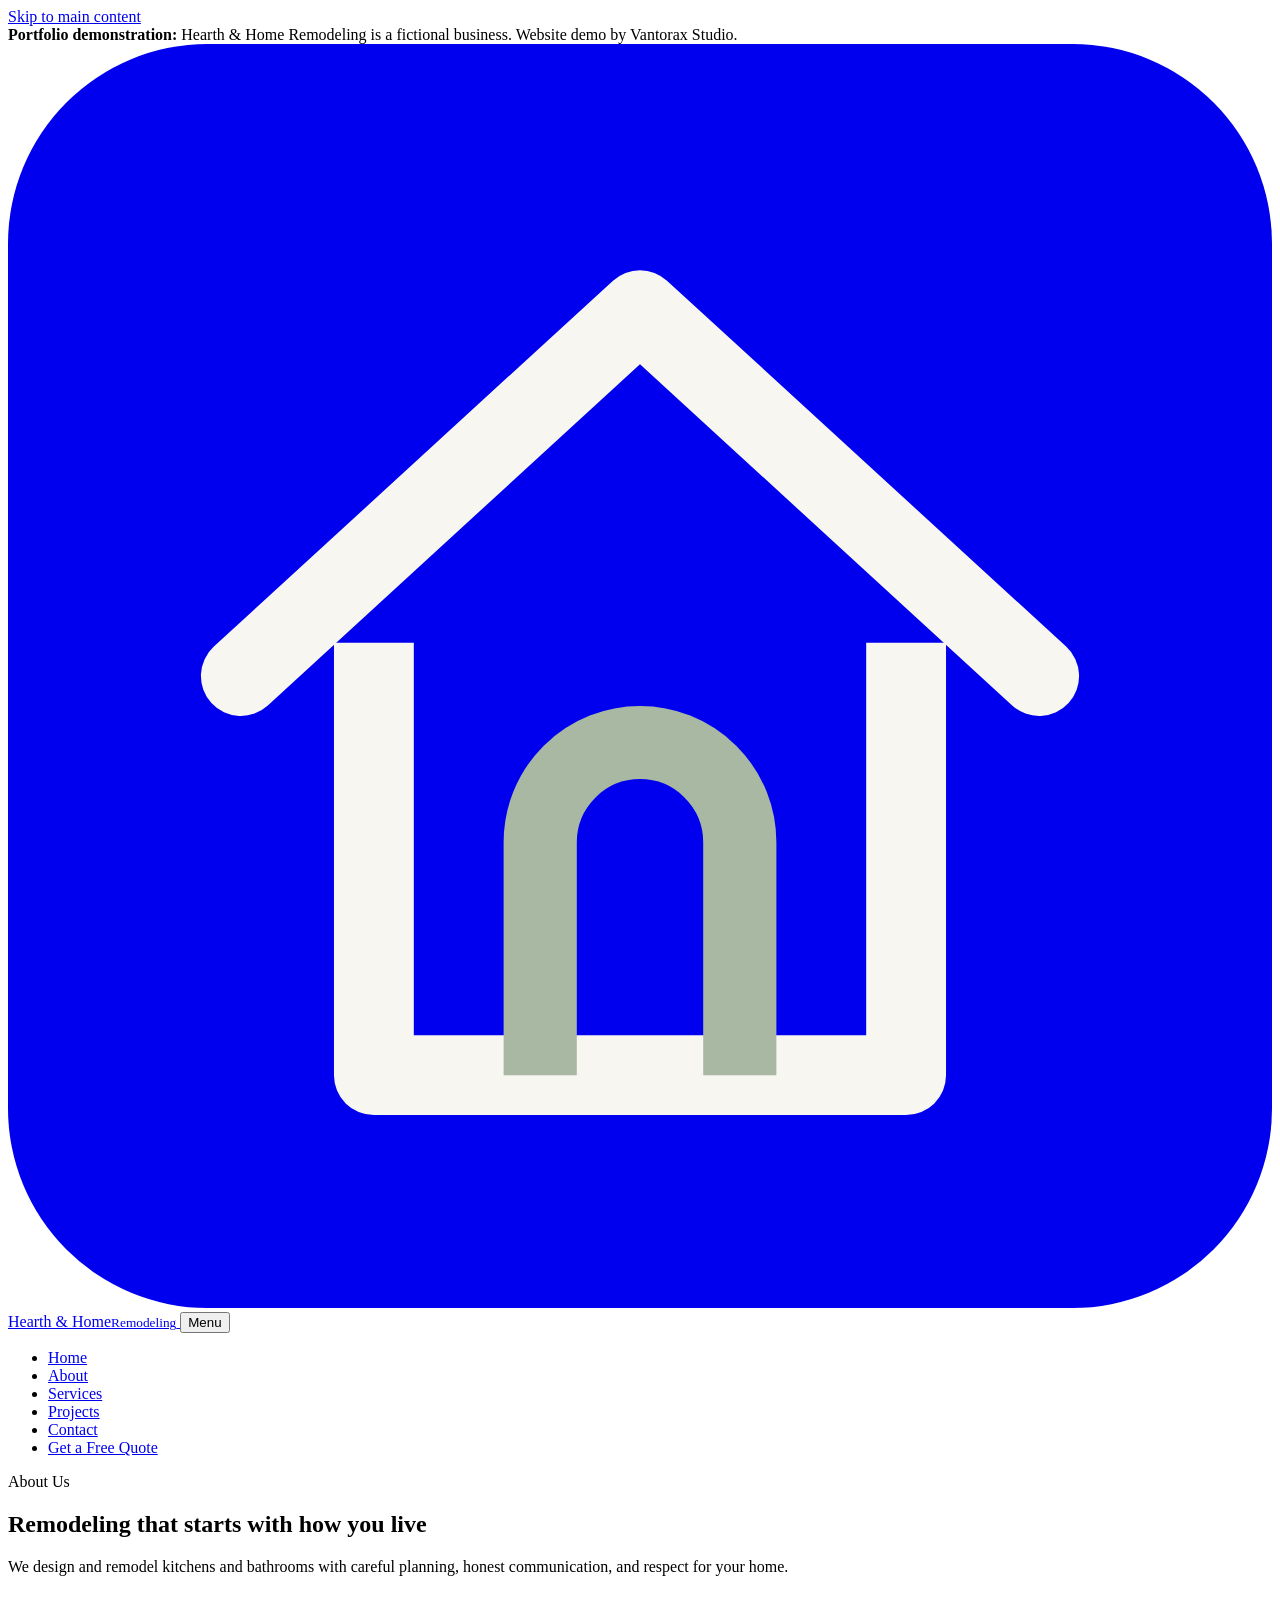
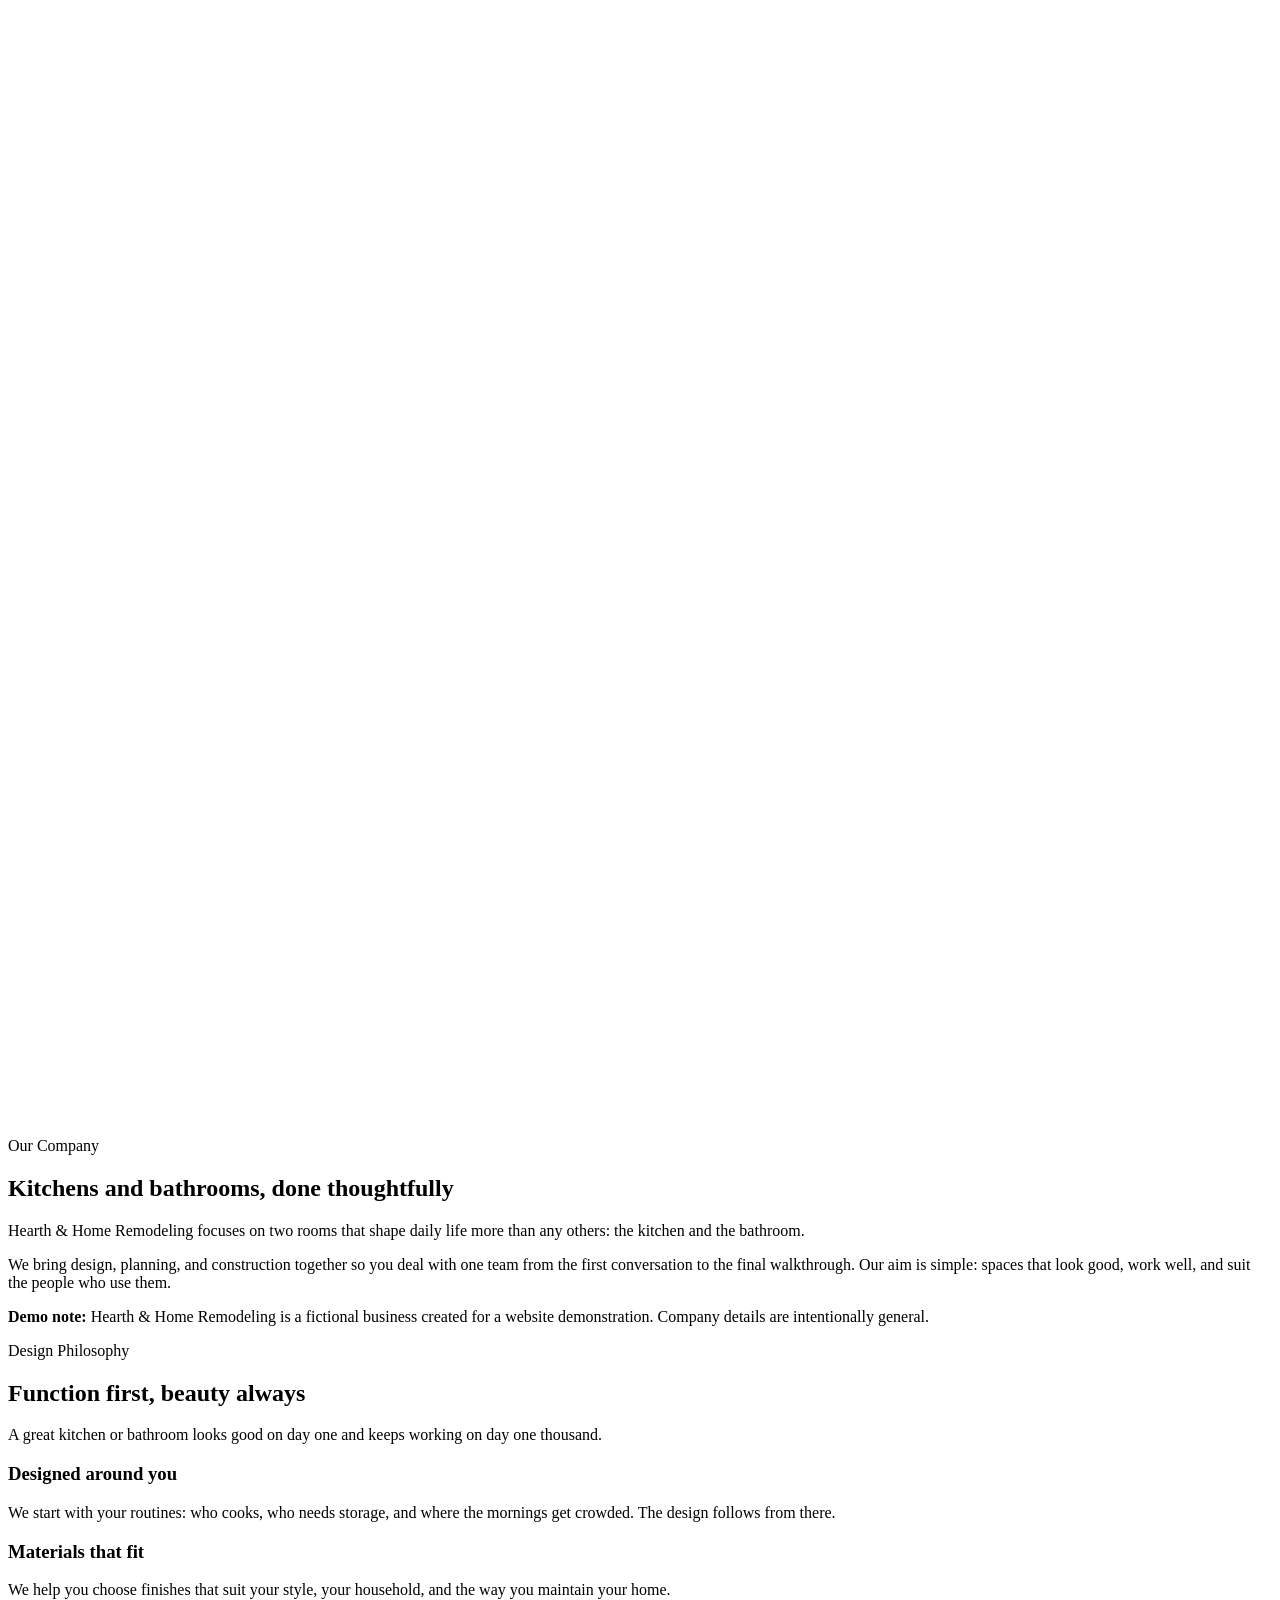
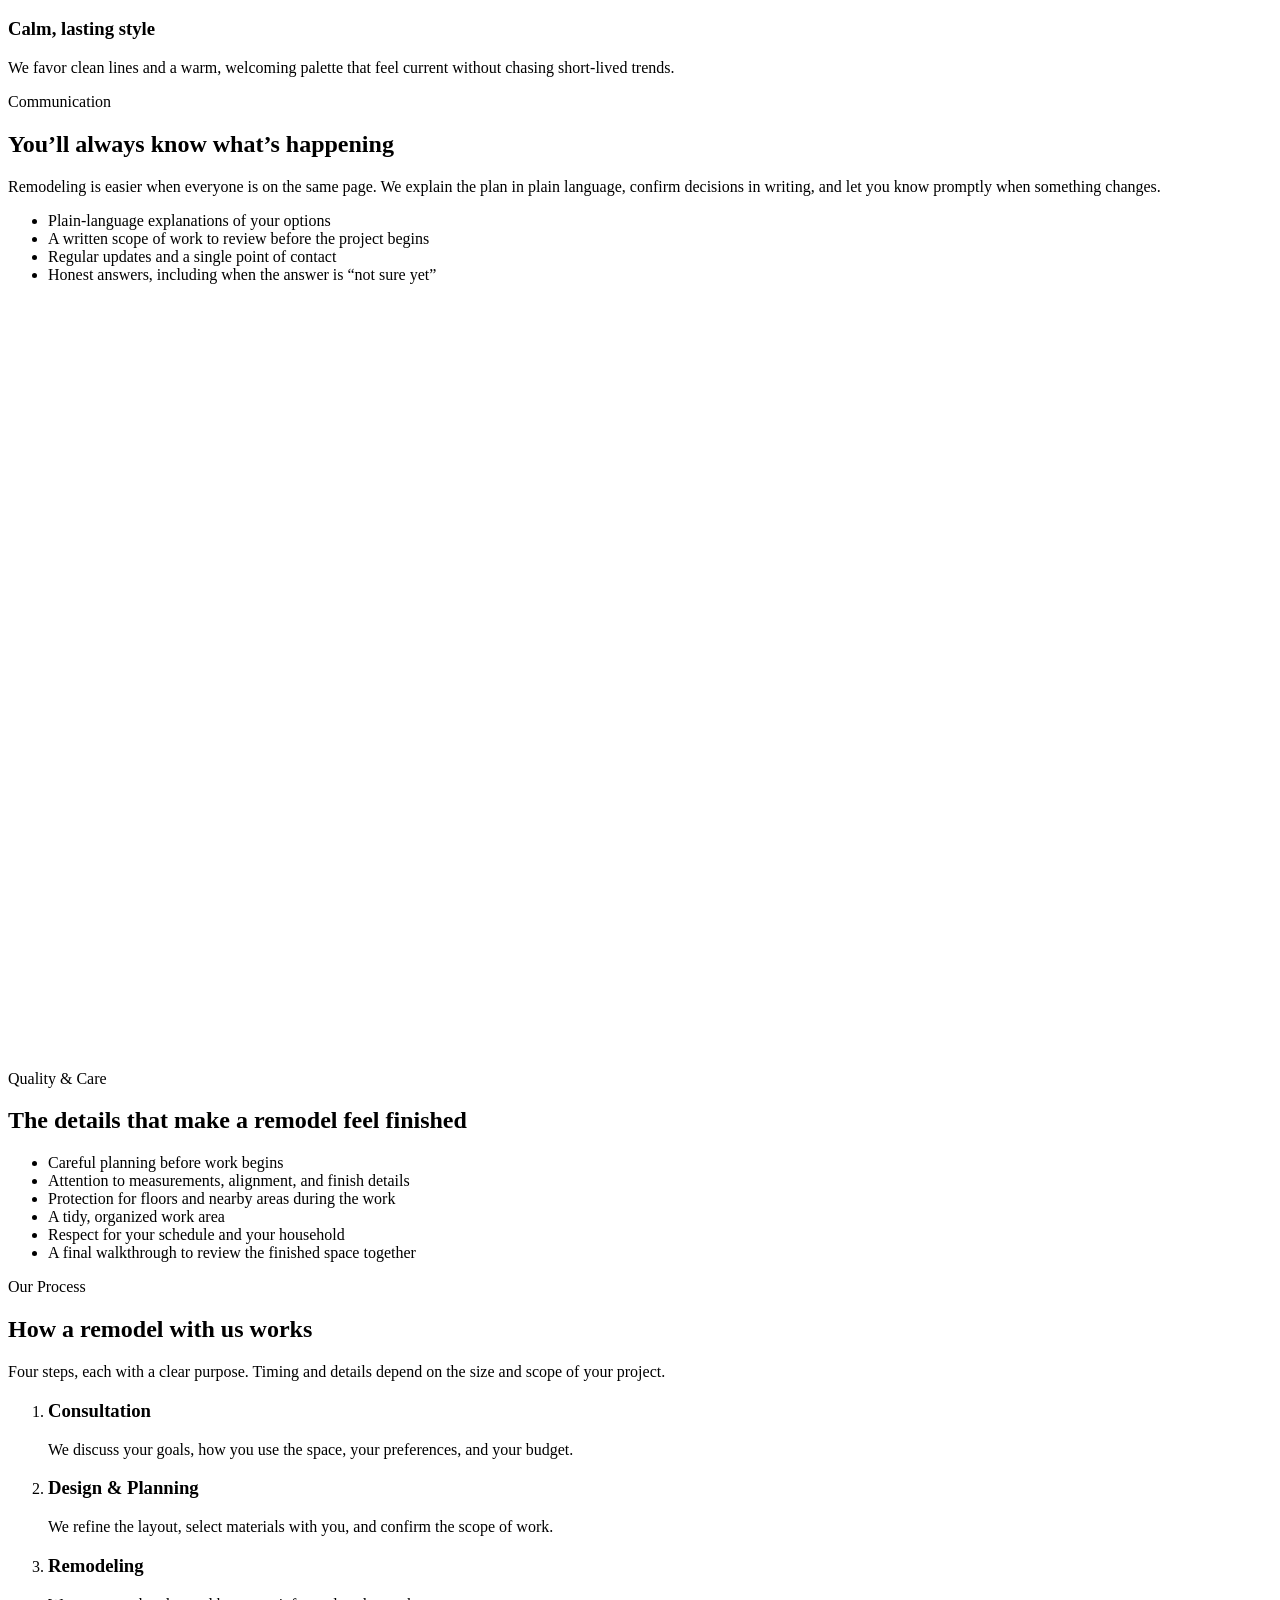
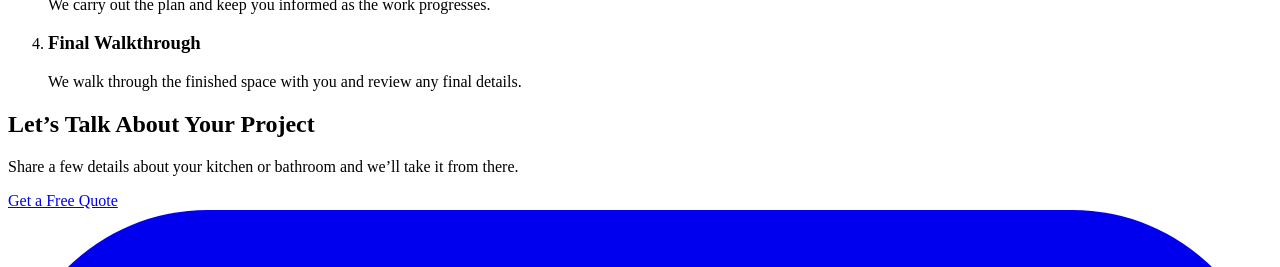
==== about.html @ 311e3ce4 "Add files via upload" ====
<!DOCTYPE html>
<html lang="en">
<head>
  <meta charset="utf-8">
  <meta name="viewport" content="width=device-width, initial-scale=1">
  <title>About Us | Hearth &amp; Home Remodeling</title>
  <meta name="description" content="Learn about the design approach, communication, and care behind Hearth &amp; Home Remodeling, a fictional kitchen and bathroom remodeling company demo.">
  <meta name="theme-color" content="#173D2B">
  <meta property="og:type" content="website">
  <meta property="og:title" content="About Us | Hearth &amp; Home Remodeling">
  <meta property="og:description" content="Learn about the design approach, communication, and care behind Hearth &amp; Home Remodeling, a fictional kitchen and bathroom remodeling company demo.">
  <link rel="icon" href="data:image/svg+xml,%3Csvg xmlns='http://www.w3.org/2000/svg' viewBox='0 0 32 32'%3E%3Crect width='32' height='32' rx='6' fill='%23173D2B'/%3E%3Cpath d='M6 16 16 7l10 9' fill='none' stroke='%23F8F6F0' stroke-width='2.2' stroke-linejoin='round' stroke-linecap='round'/%3E%3Cpath d='M9.5 15v10h13V15' fill='none' stroke='%23F8F6F0' stroke-width='2.2' stroke-linejoin='round'/%3E%3C/svg%3E">
  <link rel="stylesheet" href="style.css">
  <script src="script.js"></script>
</head>
<body>
  <a class="skip-link" href="#main">Skip to main content</a>
  <div class="demo-bar" role="note"><strong>Portfolio demonstration:</strong> Hearth &amp; Home Remodeling is a fictional business. Website demo by Vantorax Studio.</div>
  <header class="site-header">
    <div class="container header-inner">
      <a class="brand" href="index.html" aria-label="Hearth &amp; Home Remodeling, home page">
        <svg class="brand-mark" viewBox="0 0 38 38" aria-hidden="true" focusable="false"><rect width="38" height="38" rx="6" fill="currentColor"/><path d="M7 19 19 8l12 11" fill="none" stroke="#F8F6F0" stroke-width="2.4" stroke-linecap="round" stroke-linejoin="round"/><path d="M11 18v13h16V18" fill="none" stroke="#F8F6F0" stroke-width="2.4" stroke-linejoin="round"/><path d="M16 31v-7a3 3 0 0 1 6 0v7" fill="none" stroke="#A9B8A2" stroke-width="2.2" stroke-linejoin="round"/></svg>
        <span class="brand-text">Hearth &amp; Home<small>Remodeling</small></span>
      </a>
      <button class="nav-toggle" type="button" aria-expanded="false" aria-controls="site-nav">
        <span class="nav-toggle-bars" aria-hidden="true"><span></span><span></span><span></span></span>
        <span class="nav-toggle-label">Menu</span>
      </button>
      <nav class="site-nav" id="site-nav" aria-label="Main navigation">
        <ul>
          <li><a href="index.html">Home</a></li>
          <li><a href="about.html" aria-current="page">About</a></li>
          <li><a href="services.html">Services</a></li>
          <li><a href="projects.html">Projects</a></li>
          <li><a href="contact.html">Contact</a></li>
          <li><a class="btn" href="contact.html">Get a Free Quote</a></li>
        </ul>
      </nav>
    </div>
  </header>

  <main id="main">
    <section class="page-hero" aria-labelledby="page-title">
      <div class="container">
        <p class="eyebrow">About Us</p>
        <h1 id="page-title">Remodeling that starts with how you live</h1>
        <p class="lead">We design and remodel kitchens and bathrooms with careful planning, honest communication, and respect for your home.</p>
      </div>
    </section>

    <section class="section" aria-labelledby="overview-title">
      <div class="container split">
        <figure class="media media--4x5"><img src="https://images.unsplash.com/photo-1604769319166-010643ace337?auto=format&fit=crop&w=900&q=70" srcset="https://images.unsplash.com/photo-1604769319166-010643ace337?auto=format&fit=crop&w=480&q=70 480w, https://images.unsplash.com/photo-1604769319166-010643ace337?auto=format&fit=crop&w=800&q=70 800w, https://images.unsplash.com/photo-1604769319166-010643ace337?auto=format&fit=crop&w=1200&q=70 1200w, https://images.unsplash.com/photo-1604769319166-010643ace337?auto=format&fit=crop&w=1800&q=70 1800w" sizes="(min-width: 860px) 45vw, 92vw" width="900" height="1125" alt="White bathtub beside a wooden cabinet in a bright bathroom" loading="lazy" decoding="async"></figure>
        <div>
          <p class="eyebrow">Our Company</p>
          <h2 id="overview-title">Kitchens and bathrooms, done thoughtfully</h2>
          <p class="lead">Hearth &amp; Home Remodeling focuses on two rooms that shape daily life more than any others: the kitchen and the bathroom.</p>
          <p>We bring design, planning, and construction together so you deal with one team from the first conversation to the final walkthrough. Our aim is simple: spaces that look good, work well, and suit the people who use them.</p>
          <p class="footnote"><strong>Demo note:</strong> Hearth &amp; Home Remodeling is a fictional business created for a website demonstration. Company details are intentionally general.</p>
        </div>
      </div>
    </section>

    <section class="section section--white" aria-labelledby="philosophy-title">
      <div class="container">
        <div class="section-head">
          <p class="eyebrow">Design Philosophy</p>
          <h2 id="philosophy-title">Function first, beauty always</h2>
          <p class="lead">A great kitchen or bathroom looks good on day one and keeps working on day one thousand.</p>
        </div>
        <div class="pillars">
          <div class="pillar"><h3>Designed around you</h3><p>We start with your routines: who cooks, who needs storage, and where the mornings get crowded. The design follows from there.</p></div>
          <div class="pillar"><h3>Materials that fit</h3><p>We help you choose finishes that suit your style, your household, and the way you maintain your home.</p></div>
          <div class="pillar"><h3>Calm, lasting style</h3><p>We favor clean lines and a warm, welcoming palette that feel current without chasing short-lived trends.</p></div>
        </div>
      </div>
    </section>

    <section class="section" aria-labelledby="communication-title">
      <div class="container split split--reverse">
        <div>
          <p class="eyebrow">Communication</p>
          <h2 id="communication-title">You&rsquo;ll always know what&rsquo;s happening</h2>
          <p>Remodeling is easier when everyone is on the same page. We explain the plan in plain language, confirm decisions in writing, and let you know promptly when something changes.</p>
          <ul class="check-list">
            <li>Plain-language explanations of your options</li>
            <li>A written scope of work to review before the project begins</li>
            <li>Regular updates and a single point of contact</li>
            <li>Honest answers, including when the answer is &ldquo;not sure yet&rdquo;</li>
          </ul>
        </div>
        <figure class="media media--4x3"><img src="https://images.unsplash.com/photo-1592506119503-c0b18879bd5a?auto=format&fit=crop&w=1000&q=70" srcset="https://images.unsplash.com/photo-1592506119503-c0b18879bd5a?auto=format&fit=crop&w=480&q=70 480w, https://images.unsplash.com/photo-1592506119503-c0b18879bd5a?auto=format&fit=crop&w=800&q=70 800w, https://images.unsplash.com/photo-1592506119503-c0b18879bd5a?auto=format&fit=crop&w=1200&q=70 1200w, https://images.unsplash.com/photo-1592506119503-c0b18879bd5a?auto=format&fit=crop&w=1800&q=70 1800w" sizes="(min-width: 860px) 45vw, 92vw" width="1000" height="750" alt="White and wood kitchen cabinetry in a modern kitchen" loading="lazy" decoding="async"></figure>
      </div>
    </section>

    <section class="section section--sand" aria-labelledby="quality-title">
      <div class="container">
        <div class="section-head">
          <p class="eyebrow">Quality &amp; Care</p>
          <h2 id="quality-title">The details that make a remodel feel finished</h2>
        </div>
        <ul class="check-list two-col-list">
          <li>Careful planning before work begins</li>
          <li>Attention to measurements, alignment, and finish details</li>
          <li>Protection for floors and nearby areas during the work</li>
          <li>A tidy, organized work area</li>
          <li>Respect for your schedule and your household</li>
          <li>A final walkthrough to review the finished space together</li>
        </ul>
      </div>
    </section>

    <section class="section" aria-labelledby="process-title">
      <div class="container">
        <div class="section-head">
          <p class="eyebrow">Our Process</p>
          <h2 id="process-title">How a remodel with us works</h2>
          <p class="lead">Four steps, each with a clear purpose. Timing and details depend on the size and scope of your project.</p>
        </div>
        <ol class="process">
          <li><h3>Consultation</h3><p>We discuss your goals, how you use the space, your preferences, and your budget.</p></li>
          <li><h3>Design &amp; Planning</h3><p>We refine the layout, select materials with you, and confirm the scope of work.</p></li>
          <li><h3>Remodeling</h3><p>We carry out the plan and keep you informed as the work progresses.</p></li>
          <li><h3>Final Walkthrough</h3><p>We walk through the finished space with you and review any final details.</p></li>
        </ol>
      </div>
    </section>

    <section class="section section--dark cta-band on-dark" aria-labelledby="cta-title">
      <div class="container">
        <h2 id="cta-title">Let&rsquo;s Talk About Your Project</h2>
        <p>Share a few details about your kitchen or bathroom and we&rsquo;ll take it from there.</p>
        <div class="btn-row"><a class="btn btn--light" href="contact.html">Get a Free Quote</a></div>
      </div>
    </section>
  </main>

  <footer class="site-footer">
    <div class="container">
      <div class="footer-grid">
        <div class="footer-brand">
          <a class="brand" href="index.html" aria-label="Hearth &amp; Home Remodeling, home page">
            <svg class="brand-mark" viewBox="0 0 38 38" aria-hidden="true" focusable="false"><rect width="38" height="38" rx="6" fill="currentColor"/><path d="M7 19 19 8l12 11" fill="none" stroke="#F8F6F0" stroke-width="2.4" stroke-linecap="round" stroke-linejoin="round"/><path d="M11 18v13h16V18" fill="none" stroke="#F8F6F0" stroke-width="2.4" stroke-linejoin="round"/><path d="M16 31v-7a3 3 0 0 1 6 0v7" fill="none" stroke="#A9B8A2" stroke-width="2.2" stroke-linejoin="round"/></svg>
            <span class="brand-text">Hearth &amp; Home<small>Remodeling</small></span>
          </a>
          <p>Thoughtfully designed kitchens and bathrooms, planned around how you live.</p>
        </div>
        <nav aria-label="Footer quick links">
          <h2>Quick Links</h2>
          <ul class="footer-links">
            <li><a href="index.html">Home</a></li>
            <li><a href="about.html">About</a></li>
            <li><a href="services.html">Services</a></li>
            <li><a href="projects.html">Projects</a></li>
            <li><a href="contact.html">Contact</a></li>
          </ul>
        </nav>
        <nav aria-label="Footer services">
          <h2>Services</h2>
          <ul class="footer-links">
            <li><a href="services.html#kitchen">Kitchen Remodeling</a></li>
            <li><a href="services.html#bathroom">Bathroom Remodeling</a></li>
            <li><a href="services.html#design">Design &amp; Planning</a></li>
            <li><a href="services.html#whole-home">Whole-Home Updates</a></li>
          </ul>
        </nav>
        <div>
          <h2>Contact</h2>
          <address class="footer-contact">
            <span class="demo-tag">Demo contact information</span>
            <p>Phone: <a href="tel:+15550100142">(555) 010-0142</a></p>
            <p>Email: <a href="mailto:hello@example.com">hello@example.com</a></p>
            <p>Service area: fictional, for demonstration only</p>
          </address>
        </div>
      </div>
      <div class="footer-bottom">
        <p>&copy; <span data-year>2026</span> Hearth &amp; Home Remodeling (fictional demonstration business). All rights reserved.</p>
        <p>This website is a portfolio demonstration created by Vantorax Studio. The business, contact details, and project concepts are fictional. Photography is sourced from Unsplash and shown as illustrative concepts only.</p>
      </div>
    </div>
  </footer>
</body>
</html>
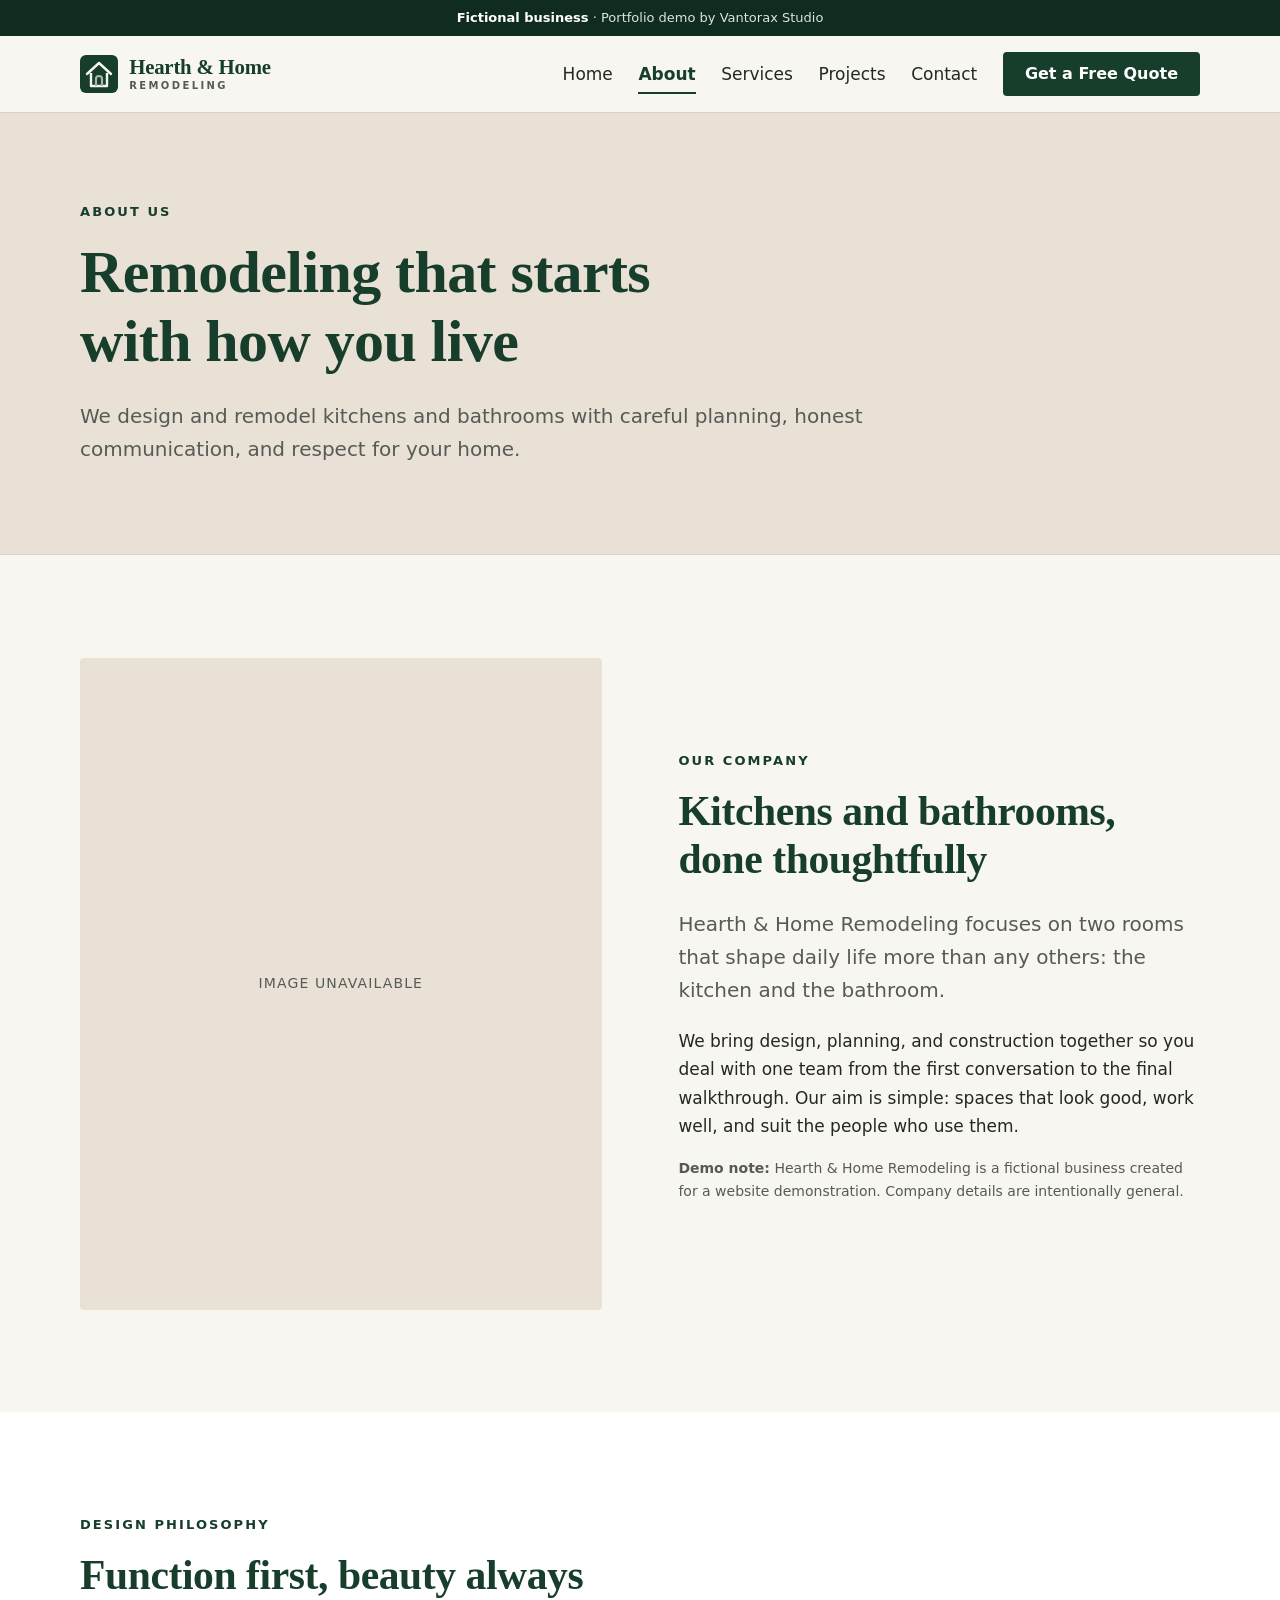
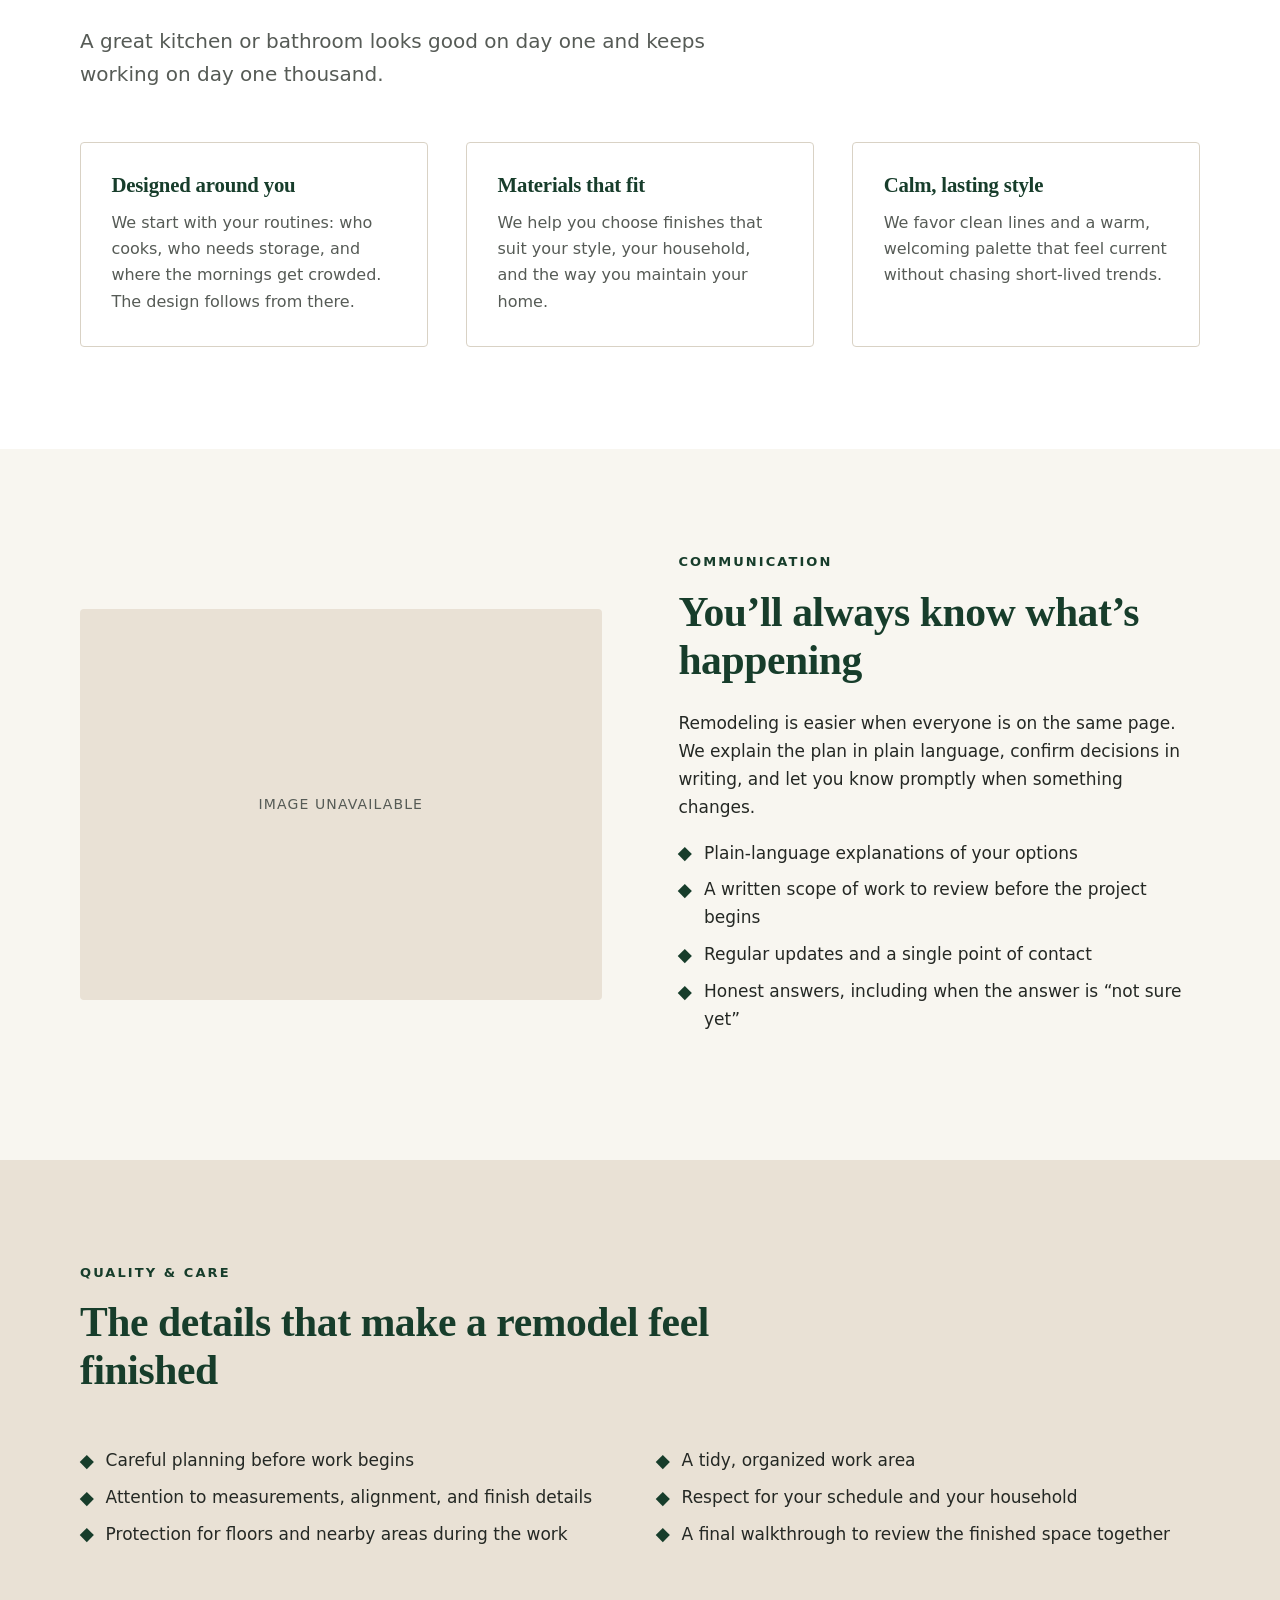
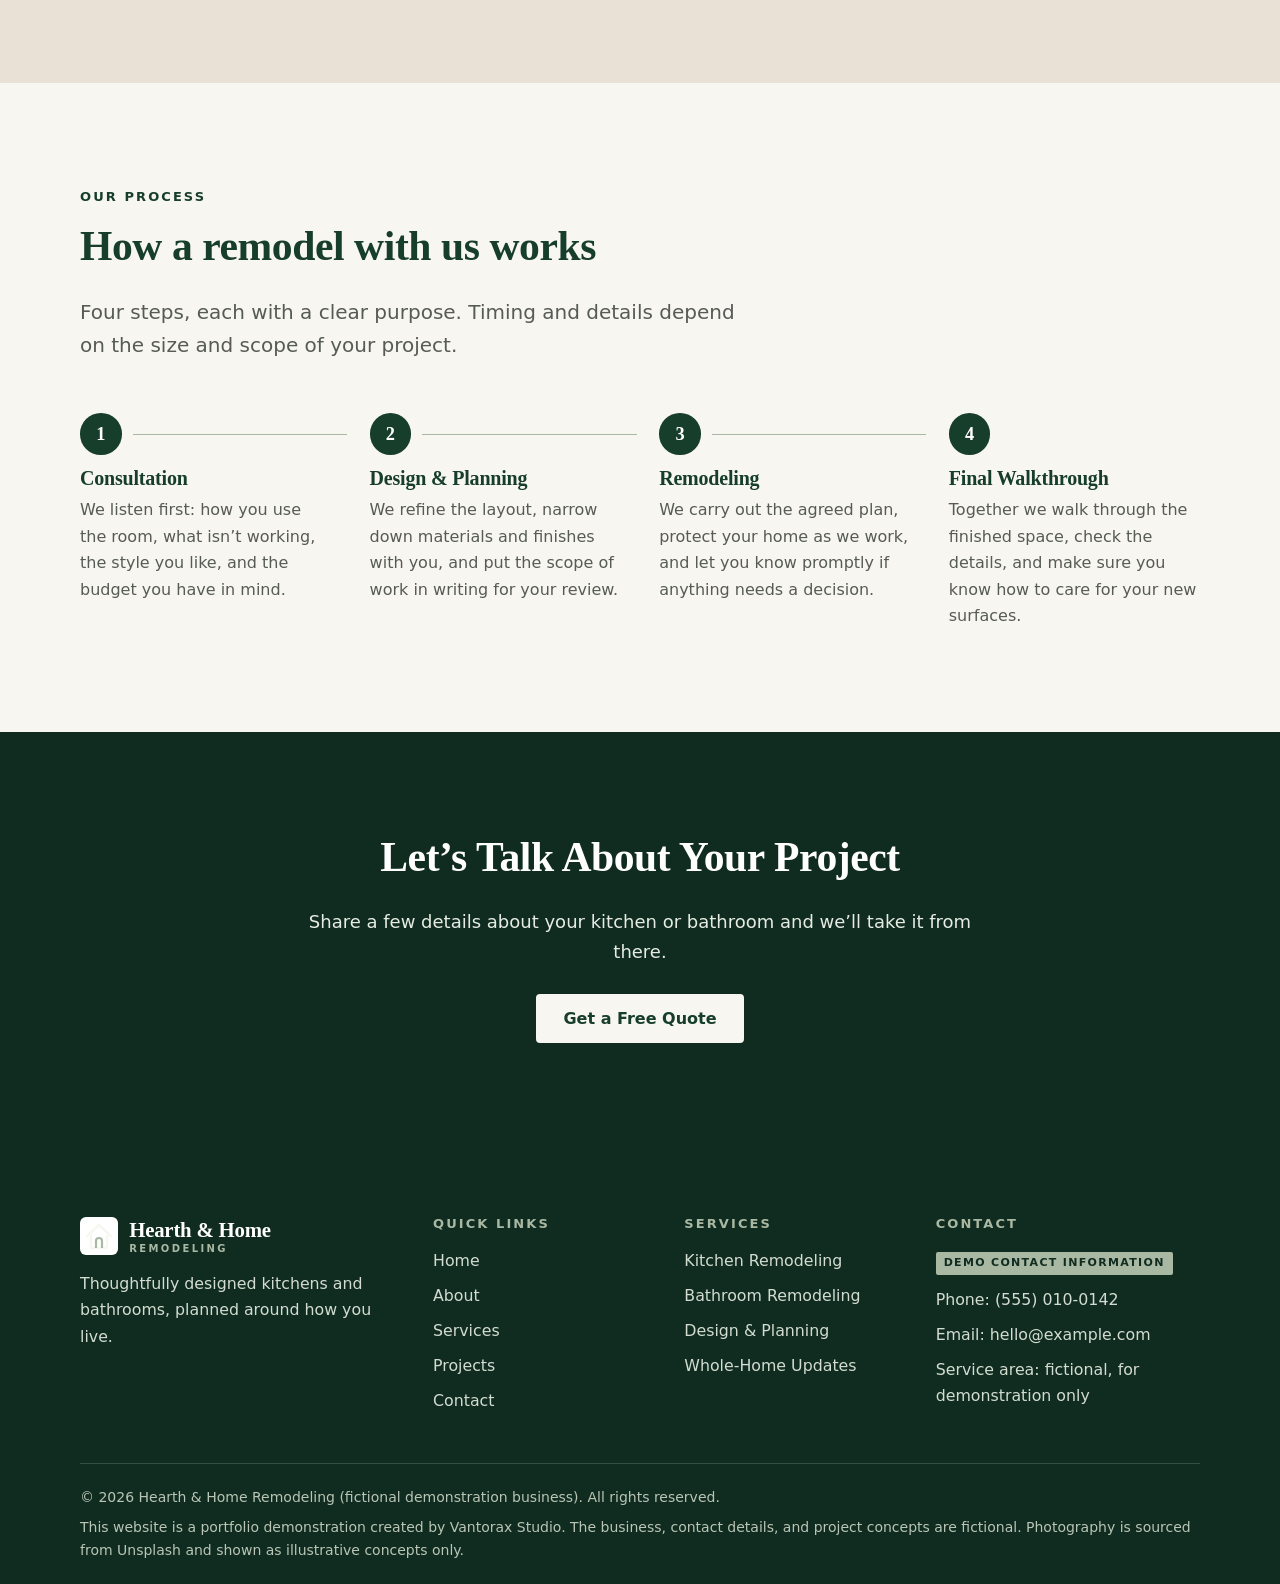
==== commit 7f71c7cf: "Revise demo-bar content and process descriptions Updated demo-bar text and improved clarity in proce" ====
--- a/about.html
+++ b/about.html
@@ -15,7 +15,7 @@
 </head>
 <body>
   <a class="skip-link" href="#main">Skip to main content</a>
-  <div class="demo-bar" role="note"><strong>Portfolio demonstration:</strong> Hearth &amp; Home Remodeling is a fictional business. Website demo by Vantorax Studio.</div>
+  <div class="demo-bar" role="note"><strong>Fictional business</strong> &middot; Portfolio demo by Vantorax Studio</div>
   <header class="site-header">
     <div class="container header-inner">
       <a class="brand" href="index.html" aria-label="Hearth &amp; Home Remodeling, home page">
@@ -118,10 +118,10 @@
           <p class="lead">Four steps, each with a clear purpose. Timing and details depend on the size and scope of your project.</p>
         </div>
         <ol class="process">
-          <li><h3>Consultation</h3><p>We discuss your goals, how you use the space, your preferences, and your budget.</p></li>
-          <li><h3>Design &amp; Planning</h3><p>We refine the layout, select materials with you, and confirm the scope of work.</p></li>
-          <li><h3>Remodeling</h3><p>We carry out the plan and keep you informed as the work progresses.</p></li>
-          <li><h3>Final Walkthrough</h3><p>We walk through the finished space with you and review any final details.</p></li>
+          <li><h3>Consultation</h3><p>We listen first: how you use the room, what isn&rsquo;t working, the style you like, and the budget you have in mind.</p></li>
+          <li><h3>Design &amp; Planning</h3><p>We refine the layout, narrow down materials and finishes with you, and put the scope of work in writing for your review.</p></li>
+          <li><h3>Remodeling</h3><p>We carry out the agreed plan, protect your home as we work, and let you know promptly if anything needs a decision.</p></li>
+          <li><h3>Final Walkthrough</h3><p>Together we walk through the finished space, check the details, and make sure you know how to care for your new surfaces.</p></li>
         </ol>
       </div>
     </section>
--- a/style.css
+++ b/style.css
@@ -0,0 +1,860 @@
+/* ==========================================================================
+   Hearth & Home Remodeling — shared stylesheet
+   Fictional portfolio demonstration website
+   ========================================================================== */
+
+/* ---------- 1. Design tokens ---------- */
+:root {
+  --forest: #173D2B;
+  --deep: #102C20;
+  --ivory: #F8F6F0;
+  --white: #FFFFFF;
+  --sand: #E9E1D5;
+  --sage: #A9B8A2;
+  --charcoal: #242824;
+  --gray: #6F746F;
+  --muted: #565B56;          /* darker gray for body-size secondary text (AA on ivory/white) */
+  --line: #D9D2C5;
+  --error: #9B2C2C;
+  --error-bg: #FBEFEE;
+  --success-bg: #EAF1E6;
+
+  --font-serif: "Iowan Old Style", "Palatino Linotype", Palatino, "Book Antiqua", Georgia, "Times New Roman", serif;
+  --font-sans: system-ui, -apple-system, "Segoe UI", Roboto, "Helvetica Neue", Arial, sans-serif;
+
+  --container: 1200px;
+  --gutter: clamp(1.25rem, 4vw, 2.5rem);
+  --radius: 4px;
+  --shadow-sm: 0 1px 2px rgba(16, 44, 32, .06), 0 2px 8px rgba(16, 44, 32, .06);
+  --shadow-md: 0 6px 24px rgba(16, 44, 32, .12);
+  --header-h: 76px;
+}
+
+/* ---------- 2. Base ---------- */
+*, *::before, *::after { box-sizing: border-box; }
+
+html {
+  scroll-behavior: smooth;
+  -webkit-text-size-adjust: 100%;
+  text-size-adjust: 100%;
+  scroll-padding-top: calc(var(--header-h) + 1rem);
+}
+
+body {
+  margin: 0;
+  font-family: var(--font-sans);
+  font-size: 1.0625rem;
+  line-height: 1.65;
+  color: var(--charcoal);
+  background: var(--ivory);
+  overflow-wrap: break-word;
+}
+
+body.modal-open { overflow: hidden; }
+
+img, svg { display: block; max-width: 100%; }
+img { height: auto; }
+
+h1, h2, h3, h4 {
+  font-family: var(--font-serif);
+  font-weight: 600;
+  line-height: 1.15;
+  color: var(--forest);
+  margin: 0 0 .6em;
+  letter-spacing: -.01em;
+}
+h1 { font-size: clamp(2.2rem, 5.5vw, 3.75rem); }
+h2 { font-size: clamp(1.75rem, 3.6vw, 2.6rem); }
+h3 { font-size: clamp(1.25rem, 2vw, 1.5rem); }
+h4 { font-size: 1.125rem; }
+
+p { margin: 0 0 1em; }
+a { color: var(--forest); text-underline-offset: .2em; }
+a:hover { color: var(--deep); }
+
+ul, ol { margin: 0 0 1em; padding-left: 1.2em; }
+
+:focus-visible {
+  outline: 3px solid #2F7A53;
+  outline-offset: 3px;
+  border-radius: 2px;
+}
+.on-dark :focus-visible,
+.hero :focus-visible,
+.site-footer :focus-visible,
+.modal-close:focus-visible {
+  outline-color: #FFFFFF;
+}
+
+.container {
+  width: 100%;
+  max-width: var(--container);
+  margin-inline: auto;
+  padding-inline: var(--gutter);
+}
+.container--narrow { max-width: 820px; }
+
+.visually-hidden {
+  position: absolute !important;
+  width: 1px; height: 1px;
+  margin: -1px; padding: 0; border: 0;
+  overflow: hidden;
+  clip: rect(0 0 0 0);
+  white-space: nowrap;
+}
+
+.skip-link {
+  position: absolute;
+  left: 1rem; top: -4rem;
+  z-index: 200;
+  background: var(--forest);
+  color: var(--white);
+  padding: .75rem 1.25rem;
+  border-radius: var(--radius);
+  text-decoration: none;
+  transition: top .15s ease;
+}
+.skip-link:focus { top: 1rem; color: var(--white); }
+
+/* ---------- 3. Eyebrow, lead, buttons ---------- */
+.eyebrow {
+  font-family: var(--font-sans);
+  font-size: .8125rem;
+  font-weight: 700;
+  letter-spacing: .16em;
+  text-transform: uppercase;
+  color: var(--forest);
+  margin: 0 0 1rem;
+}
+.on-dark .eyebrow, .hero .eyebrow { color: var(--sage); }
+
+.lead {
+  font-size: clamp(1.1rem, 1.6vw, 1.25rem);
+  color: var(--muted);
+  max-width: 62ch;
+}
+.on-dark .lead, .hero .lead { color: #E6ECE3; }
+
+.btn {
+  display: inline-flex;
+  align-items: center;
+  justify-content: center;
+  min-height: 48px;
+  padding: .8rem 1.6rem;
+  font: inherit;
+  font-size: 1rem;
+  font-weight: 600;
+  line-height: 1.2;
+  text-align: center;
+  text-decoration: none;
+  color: var(--white);
+  background: var(--forest);
+  border: 2px solid var(--forest);
+  border-radius: var(--radius);
+  cursor: pointer;
+  transition: background-color .2s ease, color .2s ease, border-color .2s ease, transform .2s ease, box-shadow .2s ease;
+}
+.btn:hover { background: var(--deep); border-color: var(--deep); color: var(--white); box-shadow: var(--shadow-sm); }
+.btn:active { transform: translateY(1px); }
+
+.btn--light { background: var(--ivory); border-color: var(--ivory); color: var(--forest); }
+.btn--light:hover { background: var(--white); border-color: var(--white); color: var(--deep); }
+
+.btn--outline { background: transparent; color: var(--forest); border-color: var(--forest); }
+.btn--outline:hover { background: var(--forest); color: var(--white); }
+
+.btn--outline-light { background: transparent; color: var(--white); border-color: rgba(255,255,255,.85); }
+.btn--outline-light:hover { background: var(--white); color: var(--deep); border-color: var(--white); }
+
+.btn[disabled], .btn[aria-disabled="true"] { opacity: .65; cursor: not-allowed; }
+
+.btn-row { display: flex; flex-wrap: wrap; gap: .85rem; margin-top: 1.75rem; }
+
+.text-link {
+  font-weight: 600;
+  color: var(--forest);
+  text-decoration: none;
+  border-bottom: 2px solid var(--sage);
+  padding-bottom: 1px;
+  transition: border-color .2s ease;
+}
+.text-link:hover { border-color: var(--forest); }
+
+/* ---------- 4. Demo notice bar ---------- */
+.demo-bar {
+  background: var(--deep);
+  color: #DDE5DA;
+  font-size: .8125rem;
+  line-height: 1.4;
+  text-align: center;
+  padding: .55rem var(--gutter);
+}
+.demo-bar strong { color: var(--white); font-weight: 600; }
+
+/* ---------- 5. Header and navigation ---------- */
+.site-header {
+  position: sticky;
+  top: 0;
+  z-index: 100;
+  background: var(--ivory);
+  border-bottom: 1px solid var(--line);
+}
+.header-inner {
+  display: flex;
+  align-items: center;
+  justify-content: space-between;
+  gap: 1.5rem;
+  min-height: var(--header-h);
+}
+
+.brand {
+  display: inline-flex;
+  align-items: center;
+  gap: .7rem;
+  text-decoration: none;
+  color: var(--forest);
+  flex-shrink: 0;
+}
+.brand:hover { color: var(--deep); }
+.brand-mark { width: 38px; height: 38px; flex-shrink: 0; }
+.brand-text {
+  font-family: var(--font-serif);
+  font-size: 1.3rem;
+  font-weight: 700;
+  line-height: 1.05;
+  letter-spacing: -.01em;
+}
+.brand-text small {
+  display: block;
+  margin-top: .2rem;
+  font-family: var(--font-sans);
+  font-size: .625rem;
+  font-weight: 700;
+  letter-spacing: .24em;
+  text-transform: uppercase;
+  color: var(--muted);
+}
+
+.site-nav ul {
+  display: flex;
+  align-items: center;
+  gap: clamp(.9rem, 2vw, 2rem);
+  list-style: none;
+  margin: 0;
+  padding: 0;
+}
+.site-nav a:not(.btn) {
+  position: relative;
+  display: inline-block;
+  padding: .5rem 0;
+  color: var(--charcoal);
+  font-weight: 500;
+  text-decoration: none;
+}
+.site-nav a:not(.btn)::after {
+  content: "";
+  position: absolute;
+  left: 0; right: 0; bottom: .1rem;
+  height: 2px;
+  background: var(--forest);
+  transform: scaleX(0);
+  transform-origin: left;
+  transition: transform .25s ease;
+}
+.site-nav a:not(.btn):hover::after,
+.site-nav a[aria-current="page"]::after { transform: scaleX(1); }
+.site-nav a[aria-current="page"] { color: var(--forest); font-weight: 700; }
+.site-nav .btn { min-height: 44px; padding: .6rem 1.25rem; }
+
+.nav-toggle {
+  display: none;
+  align-items: center;
+  gap: .6rem;
+  min-height: 44px;
+  padding: .5rem .9rem;
+  font: inherit;
+  font-weight: 600;
+  color: var(--forest);
+  background: transparent;
+  border: 2px solid var(--forest);
+  border-radius: var(--radius);
+  cursor: pointer;
+}
+.nav-toggle-bars { position: relative; width: 20px; height: 14px; }
+.nav-toggle-bars span {
+  position: absolute; left: 0; width: 100%; height: 2px;
+  background: currentColor;
+  transition: transform .2s ease, opacity .2s ease, top .2s ease;
+}
+.nav-toggle-bars span:nth-child(1) { top: 0; }
+.nav-toggle-bars span:nth-child(2) { top: 6px; }
+.nav-toggle-bars span:nth-child(3) { top: 12px; }
+.nav-toggle[aria-expanded="true"] .nav-toggle-bars span:nth-child(1) { top: 6px; transform: rotate(45deg); }
+.nav-toggle[aria-expanded="true"] .nav-toggle-bars span:nth-child(2) { opacity: 0; }
+.nav-toggle[aria-expanded="true"] .nav-toggle-bars span:nth-child(3) { top: 6px; transform: rotate(-45deg); }
+
+@media (max-width: 960px) {
+  .header-inner { flex-wrap: wrap; padding-block: .6rem; }
+  .brand-text { font-size: 1.15rem; }
+
+  /* Without JavaScript the menu simply wraps beneath the logo and stays usable. */
+  .site-nav { flex-basis: 100%; }
+  .site-nav ul { flex-wrap: wrap; gap: .25rem 1.25rem; padding-bottom: .5rem; }
+
+  .js .nav-toggle { display: inline-flex; }
+  .js .site-nav {
+    display: none;
+    position: absolute;
+    left: 0; right: 0; top: 100%;
+    background: var(--ivory);
+    border-bottom: 1px solid var(--line);
+    box-shadow: var(--shadow-md);
+    padding: .75rem var(--gutter) 1.5rem;
+  }
+  .js .site-nav.is-open { display: block; }
+  .js .site-nav ul { flex-direction: column; align-items: stretch; gap: 0; padding: 0; }
+  .js .site-nav li { border-bottom: 1px solid var(--line); }
+  .js .site-nav li:last-child { border-bottom: 0; padding-top: 1rem; }
+  .js .site-nav a:not(.btn) { display: block; padding: .95rem 0; font-size: 1.0625rem; }
+  .js .site-nav a:not(.btn)::after { display: none; }
+  .js .site-nav a[aria-current="page"] { border-left: 3px solid var(--forest); padding-left: .85rem; }
+  .js .site-nav .btn { width: 100%; }
+}
+
+/* ---------- 6. Image treatments ---------- */
+.media {
+  position: relative;
+  margin: 0;
+  overflow: hidden;
+  background: var(--sand);       /* fallback while loading / if the image fails */
+  border-radius: var(--radius);
+}
+.media img {
+  width: 100%;
+  height: 100%;
+  object-fit: cover;
+}
+.media--4x3 { aspect-ratio: 4 / 3; }
+.media--3x2 { aspect-ratio: 3 / 2; }
+.media--4x5 { aspect-ratio: 4 / 5; }
+.media--wide { aspect-ratio: 16 / 10; }
+
+.img-failed img { visibility: hidden; }
+.img-failed::after {
+  content: "Image unavailable";
+  position: absolute;
+  inset: 0;
+  display: grid;
+  place-items: center;
+  font-size: .875rem;
+  letter-spacing: .08em;
+  text-transform: uppercase;
+  color: var(--muted);
+}
+
+.media-caption {
+  font-size: .8125rem;
+  color: var(--muted);
+  margin-top: .6rem;
+}
+
+/* ---------- 7. Hero ---------- */
+.hero {
+  position: relative;
+  display: flex;
+  align-items: center;
+  min-height: clamp(560px, 84vh, 780px);
+  color: var(--white);
+  background: var(--deep);
+  isolation: isolate;
+  overflow: hidden;
+}
+.hero-bg, .hero-bg img {
+  position: absolute;
+  inset: 0;
+  width: 100%;
+  height: 100%;
+  z-index: -2;
+}
+.hero-bg img { object-fit: cover; object-position: center; }
+.hero::before {
+  content: "";
+  position: absolute;
+  inset: 0;
+  z-index: -1;
+  background: linear-gradient(90deg, rgba(16,44,32,.88) 0%, rgba(16,44,32,.66) 48%, rgba(16,44,32,.30) 100%);
+}
+.hero-inner { padding-block: clamp(4rem, 10vw, 7rem); }
+.hero h1 { color: var(--white); max-width: 16ch; margin-bottom: .45em; }
+.hero .lead { max-width: 52ch; margin-bottom: 0; }
+
+@media (max-width: 640px) {
+  .hero::before { background: rgba(16,44,32,.74); }
+}
+
+/* Inner-page hero */
+.page-hero {
+  background: var(--sand);
+  padding-block: clamp(3rem, 7vw, 5.5rem);
+  border-bottom: 1px solid var(--line);
+}
+.page-hero h1 { max-width: 20ch; margin-bottom: .4em; }
+.page-hero .lead { margin-bottom: 0; }
+
+/* ---------- 8. Sections ---------- */
+.section { padding-block: clamp(3.5rem, 8vw, 6.5rem); }
+.section--white { background: var(--white); }
+.section--sand { background: var(--sand); }
+.section--dark { background: var(--deep); color: #E6ECE3; }
+.section--dark h2, .section--dark h3 { color: var(--white); }
+
+.section-head { max-width: 680px; margin-bottom: clamp(2rem, 4vw, 3.25rem); }
+.section-head--center { margin-inline: auto; text-align: center; }
+.section-head--center .lead { margin-inline: auto; }
+.section-head p:last-child { margin-bottom: 0; }
+
+.split {
+  display: grid;
+  grid-template-columns: 1fr 1fr;
+  gap: clamp(2rem, 6vw, 5rem);
+  align-items: center;
+}
+.split--reverse > :first-child { order: 2; }
+@media (max-width: 860px) {
+  .split { grid-template-columns: 1fr; }
+  .split--reverse > :first-child { order: 0; }
+}
+
+/* ---------- 9. Principles ---------- */
+.principles {
+  display: grid;
+  grid-template-columns: repeat(4, 1fr);
+  gap: clamp(1.25rem, 3vw, 2.5rem);
+  list-style: none;
+  padding: 0;
+  margin: 0;
+}
+.principle { border-top: 2px solid var(--forest); padding-top: 1.25rem; }
+.principle-num {
+  display: block;
+  font-family: var(--font-serif);
+  font-size: 1rem;
+  color: var(--muted);
+  margin-bottom: .5rem;
+}
+.principle h3 { font-size: 1.3rem; margin-bottom: .4em; }
+.principle p { color: var(--muted); margin: 0; font-size: 1rem; }
+
+@media (max-width: 1000px) { .principles { grid-template-columns: repeat(2, 1fr); } }
+@media (max-width: 560px)  { .principles { grid-template-columns: 1fr; } }
+
+/* ---------- 10. Cards ---------- */
+.grid { display: grid; gap: clamp(1.25rem, 2.5vw, 2rem); }
+.grid--4 { grid-template-columns: repeat(4, 1fr); }
+.grid--2 { grid-template-columns: repeat(2, 1fr); }
+@media (max-width: 1100px) { .grid--4 { grid-template-columns: repeat(2, 1fr); } }
+@media (max-width: 640px)  { .grid--4, .grid--2 { grid-template-columns: 1fr; } }
+
+.card {
+  display: flex;
+  flex-direction: column;
+  background: var(--white);
+  border: 1px solid var(--line);
+  border-radius: var(--radius);
+  overflow: hidden;
+  box-shadow: var(--shadow-sm);
+  transition: box-shadow .25s ease, transform .25s ease;
+}
+.card:hover { box-shadow: var(--shadow-md); transform: translateY(-3px); }
+.card .media { border-radius: 0; }
+.card .media img { transition: transform .5s ease; }
+.card:hover .media img { transform: scale(1.04); }
+.card-body { display: flex; flex-direction: column; flex: 1; padding: 1.4rem 1.4rem 1.6rem; }
+.card-body h3 { margin-bottom: .35em; }
+.card-body p { color: var(--muted); font-size: 1rem; }
+.card-body .text-link, .card-body .btn { margin-top: auto; align-self: flex-start; }
+.card-cat {
+  font-size: .75rem;
+  font-weight: 700;
+  letter-spacing: .14em;
+  text-transform: uppercase;
+  color: var(--forest);
+  margin: 0 0 .5rem;
+}
+.card:target { outline: 3px solid var(--sage); outline-offset: 4px; }
+.card.is-highlighted { outline: 3px solid var(--sage); outline-offset: 4px; }
+
+/* ---------- 11. Process ---------- */
+.process {
+  display: grid;
+  grid-template-columns: repeat(4, 1fr);
+  gap: clamp(1.25rem, 3vw, 2.5rem);
+  list-style: none;
+  padding: 0;
+  margin: 0;
+  counter-reset: step;
+}
+.process li {
+  counter-increment: step;
+  position: relative;
+  padding-top: 3.4rem;
+}
+.process li::before {
+  content: counter(step);
+  position: absolute;
+  top: 0; left: 0;
+  display: grid;
+  place-items: center;
+  width: 2.6rem; height: 2.6rem;
+  border-radius: 50%;
+  background: var(--forest);
+  color: var(--white);
+  font-family: var(--font-serif);
+  font-size: 1.15rem;
+  font-weight: 600;
+}
+.process li::after {
+  content: "";
+  position: absolute;
+  top: 1.3rem; left: 3.3rem; right: -1rem;
+  height: 1px;
+  background: var(--sage);
+}
+.process li:last-child::after { display: none; }
+.process h3 { font-size: 1.25rem; margin-bottom: .35em; }
+.process p { color: var(--muted); font-size: 1rem; margin: 0; }
+
+@media (max-width: 1000px) {
+  .process { grid-template-columns: repeat(2, 1fr); }
+  .process li::after { display: none; }
+}
+@media (max-width: 560px) { .process { grid-template-columns: 1fr; } }
+
+/* ---------- 12. Value lists ---------- */
+.check-list { list-style: none; padding: 0; margin: 0 0 1.5rem; }
+.check-list li { position: relative; padding-left: 1.6rem; margin-bottom: .55rem; }
+.check-list li::before {
+  content: "";
+  position: absolute;
+  left: .1rem; top: .62em;
+  width: .6rem; height: .6rem;
+  background: var(--forest);
+  transform: rotate(45deg);
+}
+.two-col-list { columns: 2; column-gap: 2rem; }
+.two-col-list li { break-inside: avoid; }
+@media (max-width: 560px) { .two-col-list { columns: 1; } }
+
+.pillars { display: grid; grid-template-columns: repeat(3, 1fr); gap: clamp(1.25rem, 3vw, 2.5rem); }
+.pillar { background: var(--white); border: 1px solid var(--line); border-radius: var(--radius); padding: 1.9rem; }
+.pillar h3 { font-size: 1.3rem; }
+.pillar p { color: var(--muted); font-size: 1rem; margin: 0; }
+@media (max-width: 900px) { .pillars { grid-template-columns: 1fr; } }
+
+/* ---------- 13. Service rows ---------- */
+.service-row { scroll-margin-top: calc(var(--header-h) + 1rem); }
+.service-row + .service-row { margin-top: clamp(3.5rem, 8vw, 6rem); }
+.service-row h2 { margin-bottom: .45em; }
+.service-row .lead { font-size: 1.0625rem; }
+
+/* ---------- 14. CTA band ---------- */
+.cta-band { text-align: center; }
+.cta-band .container { max-width: 760px; }
+.cta-band p { color: #E6ECE3; font-size: 1.125rem; }
+.cta-band .btn-row { justify-content: center; }
+
+/* ---------- 15. Disclosure notes ---------- */
+.notice {
+  display: flex;
+  gap: .9rem;
+  padding: 1rem 1.25rem;
+  background: var(--white);
+  border: 1px solid var(--line);
+  border-left: 4px solid var(--forest);
+  border-radius: var(--radius);
+  font-size: .9375rem;
+  color: var(--muted);
+}
+.notice p { margin: 0; }
+.notice strong { color: var(--charcoal); }
+.section--sand .notice { background: var(--ivory); }
+
+/* ---------- 16. Footer ---------- */
+.site-footer {
+  background: var(--deep);
+  color: #D3DCD0;
+  padding-top: clamp(3rem, 6vw, 4.5rem);
+  font-size: .9875rem;
+}
+.site-footer a { color: #D3DCD0; text-decoration: none; }
+.site-footer a:hover { color: var(--white); text-decoration: underline; text-underline-offset: .2em; }
+.site-footer h2 {
+  font-family: var(--font-sans);
+  font-size: .8125rem;
+  letter-spacing: .16em;
+  text-transform: uppercase;
+  color: var(--sage);
+  margin-bottom: 1rem;
+}
+.footer-grid {
+  display: grid;
+  grid-template-columns: 1.5fr 1fr 1fr 1.3fr;
+  gap: clamp(1.75rem, 4vw, 3rem);
+  padding-bottom: 2.5rem;
+}
+.footer-brand .brand { color: var(--white); margin-bottom: 1rem; }
+.footer-brand .brand-text small { color: var(--sage); }
+.footer-brand p { max-width: 34ch; }
+.footer-links { list-style: none; padding: 0; margin: 0; }
+.footer-links li { margin-bottom: .55rem; }
+.footer-contact { font-style: normal; }
+.footer-contact p { margin-bottom: .55rem; }
+.demo-tag {
+  display: inline-block;
+  font-size: .6875rem;
+  font-weight: 700;
+  letter-spacing: .12em;
+  text-transform: uppercase;
+  color: var(--deep);
+  background: var(--sage);
+  padding: .15rem .5rem;
+  border-radius: 2px;
+  margin-bottom: .75rem;
+}
+.footer-bottom {
+  border-top: 1px solid rgba(255,255,255,.16);
+  padding-block: 1.4rem;
+  font-size: .875rem;
+  color: #B9C5B5;
+}
+.footer-bottom p { margin: 0 0 .4rem; }
+.footer-bottom p:last-child { margin: 0; }
+
+@media (max-width: 960px) { .footer-grid { grid-template-columns: 1fr 1fr; } }
+@media (max-width: 560px) { .footer-grid { grid-template-columns: 1fr; } }
+
+/* ---------- 17. Project modal ---------- */
+.modal {
+  position: fixed;
+  inset: 0;
+  z-index: 300;
+  display: flex;
+  align-items: center;
+  justify-content: center;
+  padding: clamp(.75rem, 3vw, 2rem);
+}
+.modal[hidden] { display: none; }
+.modal-backdrop { position: absolute; inset: 0; background: rgba(16,44,32,.78); }
+.modal-panel {
+  position: relative;
+  display: grid;
+  grid-template-columns: 1.1fr 1fr;
+  width: 100%;
+  max-width: 1000px;
+  max-height: calc(100vh - 2rem);
+  max-height: calc(100dvh - 2rem);
+  overflow: auto;
+  background: var(--ivory);
+  border-radius: var(--radius);
+  box-shadow: 0 20px 60px rgba(0,0,0,.35);
+}
+.modal-panel:focus { outline: none; }
+.modal-media { background: var(--sand); min-height: 260px; position: relative; }
+.modal-media img { width: 100%; height: 100%; object-fit: cover; position: absolute; inset: 0; }
+.modal-body { padding: clamp(1.5rem, 4vw, 2.75rem); }
+.modal-body h2 { font-size: clamp(1.6rem, 3vw, 2.1rem); }
+.modal-close {
+  position: absolute;
+  top: .75rem; right: .75rem;
+  z-index: 3;
+  display: inline-flex;
+  align-items: center;
+  gap: .4rem;
+  min-height: 44px;
+  padding: .45rem .95rem;
+  font: inherit;
+  font-weight: 600;
+  color: var(--white);
+  background: var(--deep);
+  border: 2px solid var(--deep);
+  border-radius: var(--radius);
+  cursor: pointer;
+}
+.modal-close:hover { background: var(--forest); border-color: var(--forest); }
+.modal-close span[aria-hidden] { font-size: 1.4rem; line-height: 1; }
+.modal-detail dl { margin: 0 0 1.25rem; }
+.modal-detail dt {
+  font-size: .75rem;
+  font-weight: 700;
+  letter-spacing: .12em;
+  text-transform: uppercase;
+  color: var(--forest);
+  margin-top: .9rem;
+}
+.modal-detail dd { margin: .15rem 0 0; color: var(--muted); font-size: 1rem; }
+.modal-disclosure { font-size: .8125rem; color: var(--muted); border-top: 1px solid var(--line); padding-top: 1rem; margin-top: 1rem; }
+
+@media (max-width: 760px) {
+  .modal-panel { grid-template-columns: 1fr; }
+  .modal-media { min-height: 0; aspect-ratio: 16 / 10; }
+  .modal-body { padding-top: 1.5rem; }
+}
+
+/* Project details: visible inline without JavaScript, moved into the modal with it. */
+.project-detail { margin-top: .75rem; font-size: .9375rem; color: var(--muted); }
+.project-detail dl { margin: 0; }
+.project-detail dt { font-weight: 700; color: var(--charcoal); margin-top: .5rem; }
+.project-detail dd { margin: 0; }
+.js .project-detail { display: none; }
+.view-btn { display: none; }
+.js .view-btn { display: inline-flex; }
+
+/* ---------- 18. Contact page and forms ---------- */
+.contact-layout {
+  display: grid;
+  grid-template-columns: 1.55fr 1fr;
+  gap: clamp(2rem, 5vw, 4rem);
+  align-items: start;
+}
+@media (max-width: 960px) { .contact-layout { grid-template-columns: 1fr; } }
+
+.form-card {
+  background: var(--white);
+  border: 1px solid var(--line);
+  border-radius: var(--radius);
+  box-shadow: var(--shadow-sm);
+  padding: clamp(1.5rem, 4vw, 2.75rem);
+}
+.form-card h2 { font-size: clamp(1.5rem, 3vw, 2rem); }
+
+.form-grid { display: grid; grid-template-columns: 1fr 1fr; gap: 1.25rem 1.25rem; }
+.field { display: flex; flex-direction: column; min-width: 0; }
+.field--full { grid-column: 1 / -1; }
+@media (max-width: 600px) { .form-grid { grid-template-columns: 1fr; } }
+
+.field label, .field .label {
+  font-weight: 600;
+  font-size: .9375rem;
+  margin-bottom: .4rem;
+  color: var(--charcoal);
+}
+.req { color: var(--error); font-weight: 700; margin-left: .15rem; }
+.opt { font-weight: 400; color: var(--muted); font-size: .875rem; }
+.hint { font-size: .8125rem; color: var(--muted); margin: .35rem 0 0; }
+
+.field input[type="text"],
+.field input[type="email"],
+.field input[type="tel"],
+.field select,
+.field textarea {
+  width: 100%;
+  min-height: 48px;
+  padding: .7rem .9rem;
+  font: inherit;
+  font-size: 1rem;            /* prevents iOS zoom on focus */
+  color: var(--charcoal);
+  background: var(--ivory);
+  border: 1.5px solid #9AA09A;
+  border-radius: var(--radius);
+  transition: border-color .2s ease, box-shadow .2s ease, background-color .2s ease;
+}
+.field textarea { min-height: 150px; resize: vertical; }
+.field select {
+  appearance: none;
+  -webkit-appearance: none;
+  padding-right: 2.6rem;
+  background-image: url("data:image/svg+xml,%3Csvg xmlns='http://www.w3.org/2000/svg' width='14' height='9' viewBox='0 0 14 9'%3E%3Cpath d='M1 1l6 6 6-6' fill='none' stroke='%23173D2B' stroke-width='2'/%3E%3C/svg%3E");
+  background-repeat: no-repeat;
+  background-position: right 1rem center;
+}
+.field input:hover, .field select:hover, .field textarea:hover { border-color: var(--forest); }
+.field input:focus, .field select:focus, .field textarea:focus {
+  outline: 3px solid #2F7A53;
+  outline-offset: 1px;
+  border-color: var(--forest);
+  background: var(--white);
+}
+.field [aria-invalid="true"] { border-color: var(--error); background: var(--error-bg); }
+.field-error {
+  margin: .4rem 0 0;
+  font-size: .875rem;
+  font-weight: 600;
+  color: var(--error);
+}
+.field-error:empty { display: none; }
+
+.field--check { flex-direction: row; align-items: flex-start; gap: .75rem; flex-wrap: wrap; }
+.field--check input[type="checkbox"] {
+  flex: 0 0 auto;
+  width: 1.4rem; height: 1.4rem;
+  margin: .15rem 0 0;
+  accent-color: var(--forest);
+}
+.field--check label { flex: 1 1 0; min-width: 0; font-weight: 400; margin: 0; }
+.field--check .field-error { flex-basis: 100%; margin-left: 2.15rem; }
+
+.form-status {
+  margin-bottom: 1.25rem;
+  padding: 1rem 1.25rem;
+  border-radius: var(--radius);
+  border: 1px solid transparent;
+  font-weight: 500;
+}
+.form-status[hidden] { display: none; }
+.form-status.is-success { background: var(--success-bg); border-color: var(--sage); color: var(--deep); }
+.form-status.is-error { background: var(--error-bg); border-color: #E3B5B2; color: var(--error); }
+.form-status:focus { outline: 3px solid #2F7A53; outline-offset: 2px; }
+
+.demo-mode-note { margin-bottom: 1.5rem; }
+.form-actions { margin-top: 1.5rem; display: flex; flex-wrap: wrap; gap: 1rem; align-items: center; }
+.form-actions .hint { margin: 0; max-width: 40ch; }
+
+.info-card {
+  background: var(--sand);
+  border-radius: var(--radius);
+  padding: clamp(1.5rem, 3vw, 2.25rem);
+}
+.info-card + .info-card { margin-top: 1.5rem; }
+.info-card h2, .info-card h3 { font-size: 1.35rem; }
+.info-list { list-style: none; margin: 0; padding: 0; }
+.info-list li { padding-block: .85rem; border-bottom: 1px solid rgba(23,61,43,.18); }
+.info-list li:last-child { border-bottom: 0; }
+.info-list .k {
+  display: block;
+  font-size: .75rem;
+  font-weight: 700;
+  letter-spacing: .12em;
+  text-transform: uppercase;
+  color: var(--forest);
+}
+.info-list a { font-weight: 600; }
+
+/* ---------- 19. Utilities & misc ---------- */
+.mt-0 { margin-top: 0; }
+.mb-0 { margin-bottom: 0; }
+.center { text-align: center; }
+.stack-lg > * + * { margin-top: 1.5rem; }
+.footnote { font-size: .875rem; color: var(--muted); }
+
+/* Prevent any accidental horizontal overflow */
+html, body { max-width: 100%; overflow-x: clip; }
+
+/* ---------- 20. Reduced motion ---------- */
+@media (prefers-reduced-motion: reduce) {
+  html { scroll-behavior: auto; }
+  *, *::before, *::after {
+    animation-duration: .01ms !important;
+    animation-iteration-count: 1 !important;
+    transition-duration: .01ms !important;
+  }
+  .card:hover { transform: none; }
+  .card:hover .media img { transform: none; }
+}
+
+/* ---------- 21. Print ---------- */
+@media print {
+  .site-header, .demo-bar, .nav-toggle, .modal, .btn-row { display: none !important; }
+  body { background: #fff; }
+}
+
+.hero-bg.img-failed::after { content: none; }
